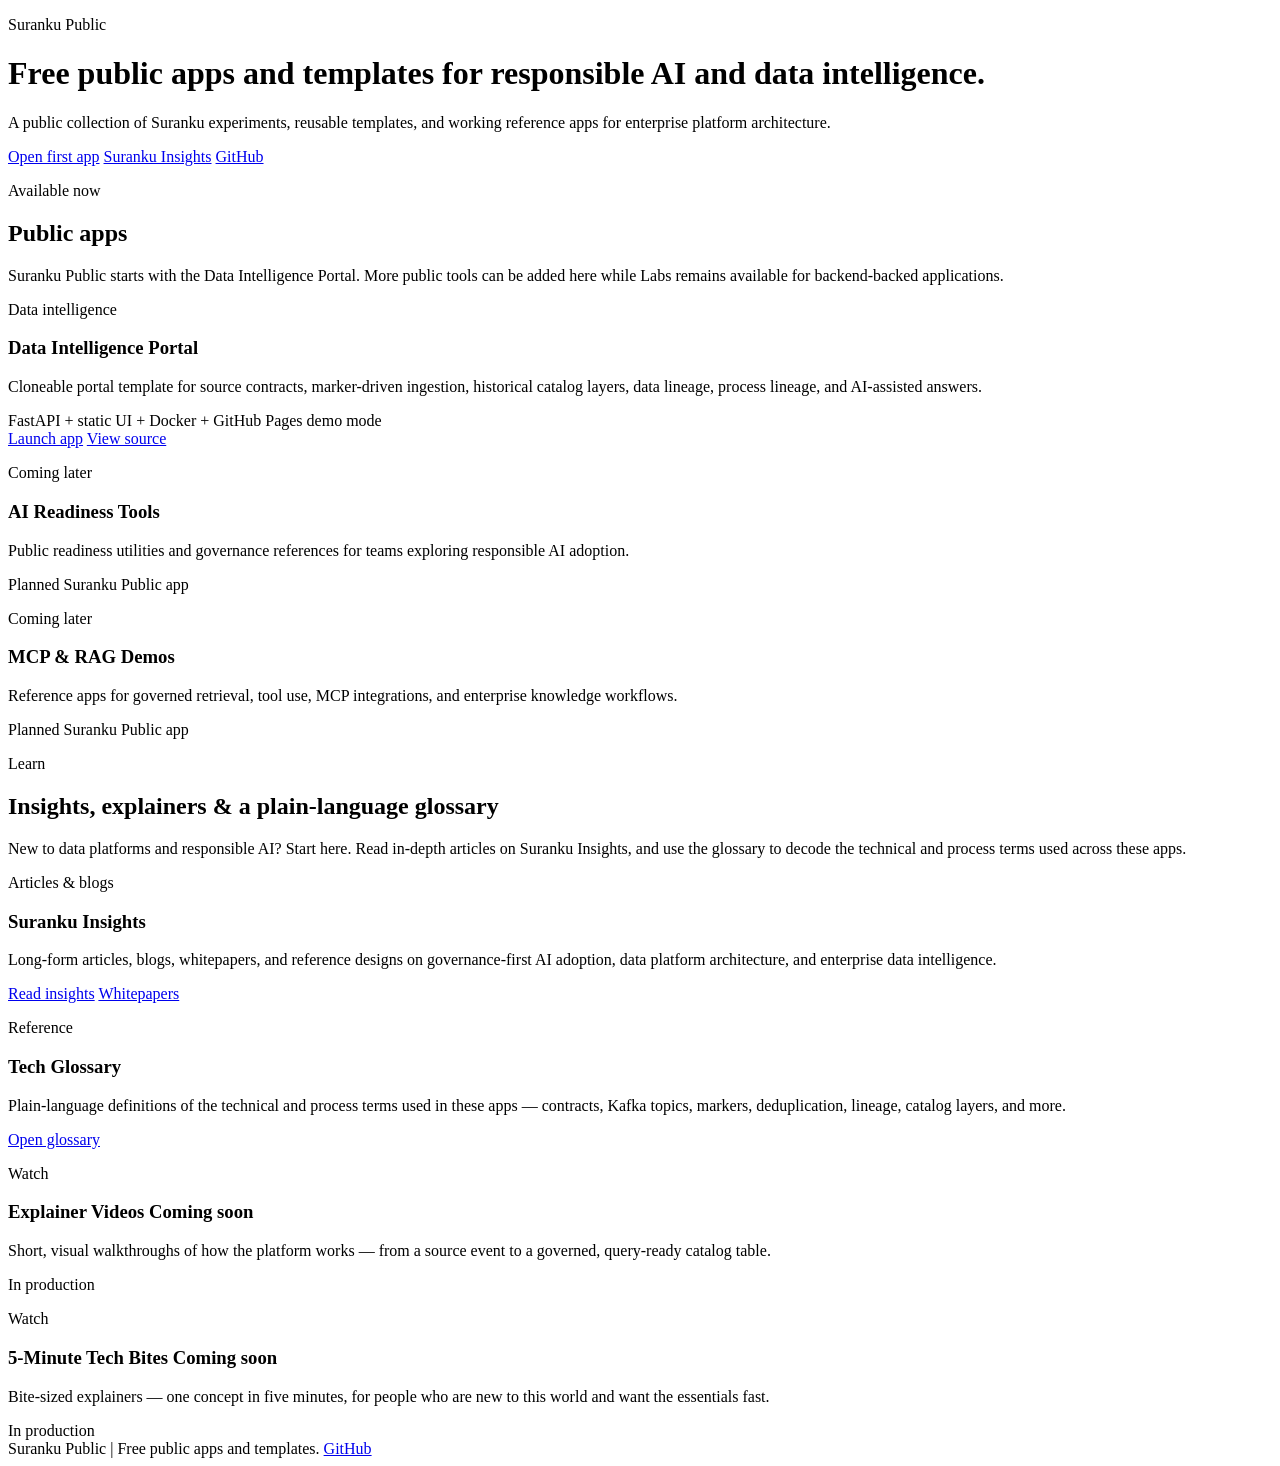
==== site/index.html @ a67101d7 "Merge pull request #11 from Yamini-Suranku/feature/monorepo-suranku-public Restructure into the sura" ====
<!doctype html>
<html lang="en">
<head>
  <meta charset="utf-8">
  <meta name="viewport" content="width=device-width, initial-scale=1">
  <title>Suranku Public</title>
  <link rel="preconnect" href="https://fonts.googleapis.com">
  <link rel="preconnect" href="https://fonts.gstatic.com" crossorigin>
  <link href="https://fonts.googleapis.com/css2?family=Inter:wght@300;400;500;600;700;800&family=Space+Grotesk:wght@500;600;700&display=swap" rel="stylesheet">
  <link rel="stylesheet" href="/assets/styles.css?v=5">
</head>
<body>
  <header class="topbar public-hero">
    <div>
      <p class="eyebrow">Suranku Public</p>
      <h1>Free public apps and templates for <span class="grad">responsible AI</span> and data intelligence.</h1>
      <p class="lede">A public collection of Suranku experiments, reusable templates, and working reference apps for enterprise platform architecture.</p>
    </div>
    <div class="actions">
      <a class="button-link primary" href="/data-intelligence-portal/">Open first app</a>
      <a class="button-link" href="https://suranku.com/insights/index.html">Suranku Insights</a>
      <a class="button-link" href="https://github.com/Yamini-Suranku/data-intelligence-portal">GitHub</a>
    </div>
  </header>

  <main>
    <section id="public-apps" class="panel active">
      <div class="section-head">
        <div>
          <p class="eyebrow">Available now</p>
          <h2>Public apps</h2>
        </div>
        <p>Suranku Public starts with the Data Intelligence Portal. More public tools can be added here while Labs remains available for backend-backed applications.</p>
      </div>
      <div class="grid">
        <article class="card app-card">
          <p class="eyebrow">Data intelligence</p>
          <h3>Data Intelligence Portal</h3>
          <p>Cloneable portal template for source contracts, marker-driven ingestion, historical catalog layers, data lineage, process lineage, and AI-assisted answers.</p>
          <div class="meta">FastAPI + static UI + Docker + GitHub Pages demo mode</div>
          <div class="card-actions">
            <a class="button-link primary" href="/data-intelligence-portal/#build">Launch app</a>
            <a class="button-link" href="https://github.com/Yamini-Suranku/data-intelligence-portal">View source</a>
          </div>
        </article>
        <article class="card app-card">
          <p class="eyebrow">Coming later</p>
          <h3>AI Readiness Tools</h3>
          <p>Public readiness utilities and governance references for teams exploring responsible AI adoption.</p>
          <div class="meta">Planned Suranku Public app</div>
        </article>
        <article class="card app-card">
          <p class="eyebrow">Coming later</p>
          <h3>MCP & RAG Demos</h3>
          <p>Reference apps for governed retrieval, tool use, MCP integrations, and enterprise knowledge workflows.</p>
          <div class="meta">Planned Suranku Public app</div>
        </article>
      </div>
    </section>

    <section id="learn" class="panel">
      <div class="section-head">
        <div>
          <p class="eyebrow">Learn</p>
          <h2>Insights, explainers &amp; a plain-language glossary</h2>
        </div>
        <p>New to data platforms and responsible AI? Start here. Read in-depth
          articles on Suranku Insights, and use the glossary to decode the
          technical and process terms used across these apps.</p>
      </div>
      <div class="grid">
        <article class="card app-card">
          <p class="eyebrow">Articles &amp; blogs</p>
          <h3>Suranku Insights</h3>
          <p>Long-form articles, blogs, whitepapers, and reference designs on
            governance-first AI adoption, data platform architecture, and
            enterprise data intelligence.</p>
          <div class="card-actions">
            <a class="button-link primary" href="https://suranku.com/insights/index.html">Read insights</a>
            <a class="button-link" href="https://suranku.com/insights/index.html#whitepapers">Whitepapers</a>
          </div>
        </article>

        <article class="card app-card">
          <p class="eyebrow">Reference</p>
          <h3>Tech Glossary</h3>
          <p>Plain-language definitions of the technical and process terms used
            in these apps — contracts, Kafka topics, markers, deduplication,
            lineage, catalog layers, and more.</p>
          <div class="card-actions">
            <a class="button-link primary" href="/learn/glossary.html#glossary-search">Open glossary</a>
          </div>
        </article>

        <article class="card app-card is-soon">
          <p class="eyebrow">Watch</p>
          <h3>Explainer Videos <span class="badge">Coming soon</span></h3>
          <p>Short, visual walkthroughs of how the platform works — from a source
            event to a governed, query-ready catalog table.</p>
          <div class="meta">In production</div>
        </article>

        <article class="card app-card is-soon">
          <p class="eyebrow">Watch</p>
          <h3>5-Minute Tech Bites <span class="badge">Coming soon</span></h3>
          <p>Bite-sized explainers — one concept in five minutes, for people who
            are new to this world and want the essentials fast.</p>
          <div class="meta">In production</div>
        </article>
      </div>
    </section>
  </main>

  <footer>
    <span>Suranku Public | Free public apps and templates.</span>
    <a href="https://github.com/Yamini-Suranku/data-intelligence-portal">GitHub</a>
  </footer>
</body>
</html>
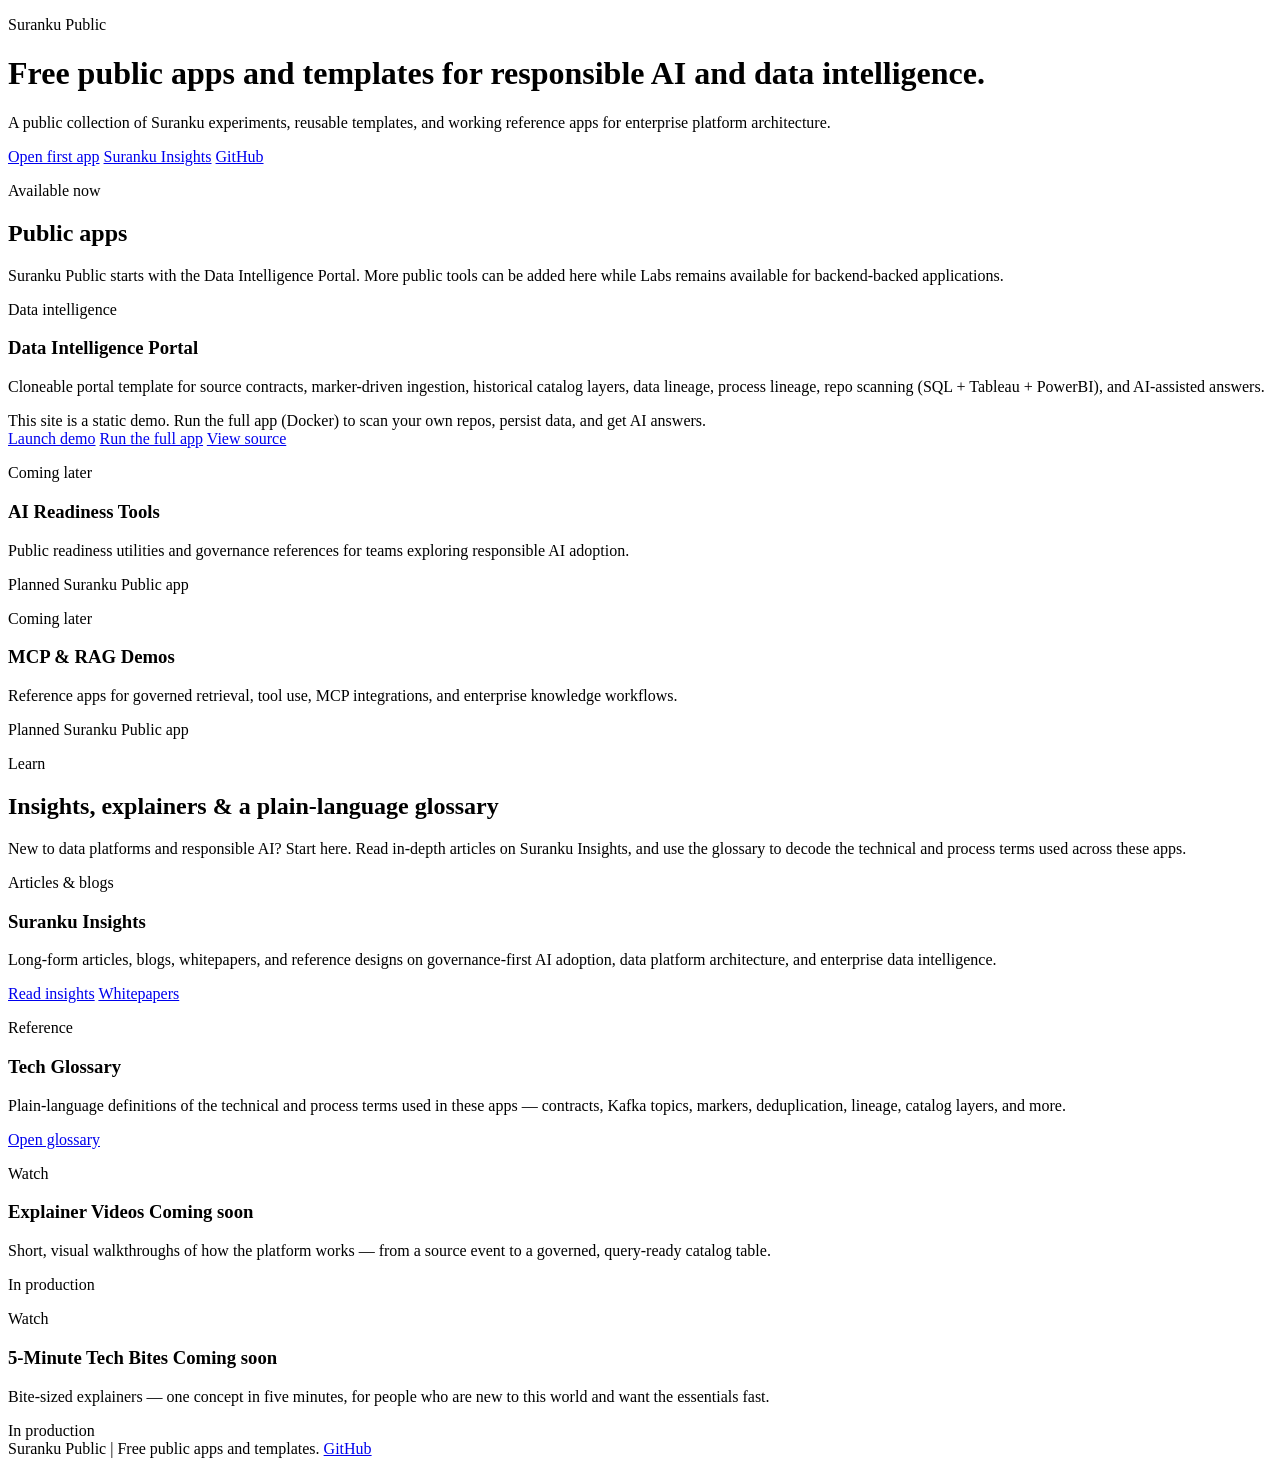
==== commit ed892c87: "Add "run the full app" path: Docker quickstart, hosted deploy configs, hub CTA The published site is" ====
--- a/site/index.html
+++ b/site/index.html
@@ -19,7 +19,7 @@
     <div class="actions">
       <a class="button-link primary" href="/data-intelligence-portal/">Open first app</a>
       <a class="button-link" href="https://suranku.com/insights/index.html">Suranku Insights</a>
-      <a class="button-link" href="https://github.com/Yamini-Suranku/data-intelligence-portal">GitHub</a>
+      <a class="button-link" href="https://github.com/Yamini-Suranku/suranku-public">GitHub</a>
     </div>
   </header>
 
@@ -36,11 +36,12 @@
         <article class="card app-card">
           <p class="eyebrow">Data intelligence</p>
           <h3>Data Intelligence Portal</h3>
-          <p>Cloneable portal template for source contracts, marker-driven ingestion, historical catalog layers, data lineage, process lineage, and AI-assisted answers.</p>
-          <div class="meta">FastAPI + static UI + Docker + GitHub Pages demo mode</div>
+          <p>Cloneable portal template for source contracts, marker-driven ingestion, historical catalog layers, data lineage, process lineage, repo scanning (SQL + Tableau + PowerBI), and AI-assisted answers.</p>
+          <div class="meta">This site is a static demo. Run the full app (Docker) to scan your own repos, persist data, and get AI answers.</div>
           <div class="card-actions">
-            <a class="button-link primary" href="/data-intelligence-portal/#build">Launch app</a>
-            <a class="button-link" href="https://github.com/Yamini-Suranku/data-intelligence-portal">View source</a>
+            <a class="button-link primary" href="/data-intelligence-portal/#build">Launch demo</a>
+            <a class="button-link" href="https://github.com/Yamini-Suranku/suranku-public#run-the-full-app-docker--recommended">Run the full app</a>
+            <a class="button-link" href="https://github.com/Yamini-Suranku/suranku-public">View source</a>
           </div>
         </article>
         <article class="card app-card">
@@ -113,7 +114,7 @@
 
   <footer>
     <span>Suranku Public | Free public apps and templates.</span>
-    <a href="https://github.com/Yamini-Suranku/data-intelligence-portal">GitHub</a>
+    <a href="https://github.com/Yamini-Suranku/suranku-public">GitHub</a>
   </footer>
 </body>
 </html>
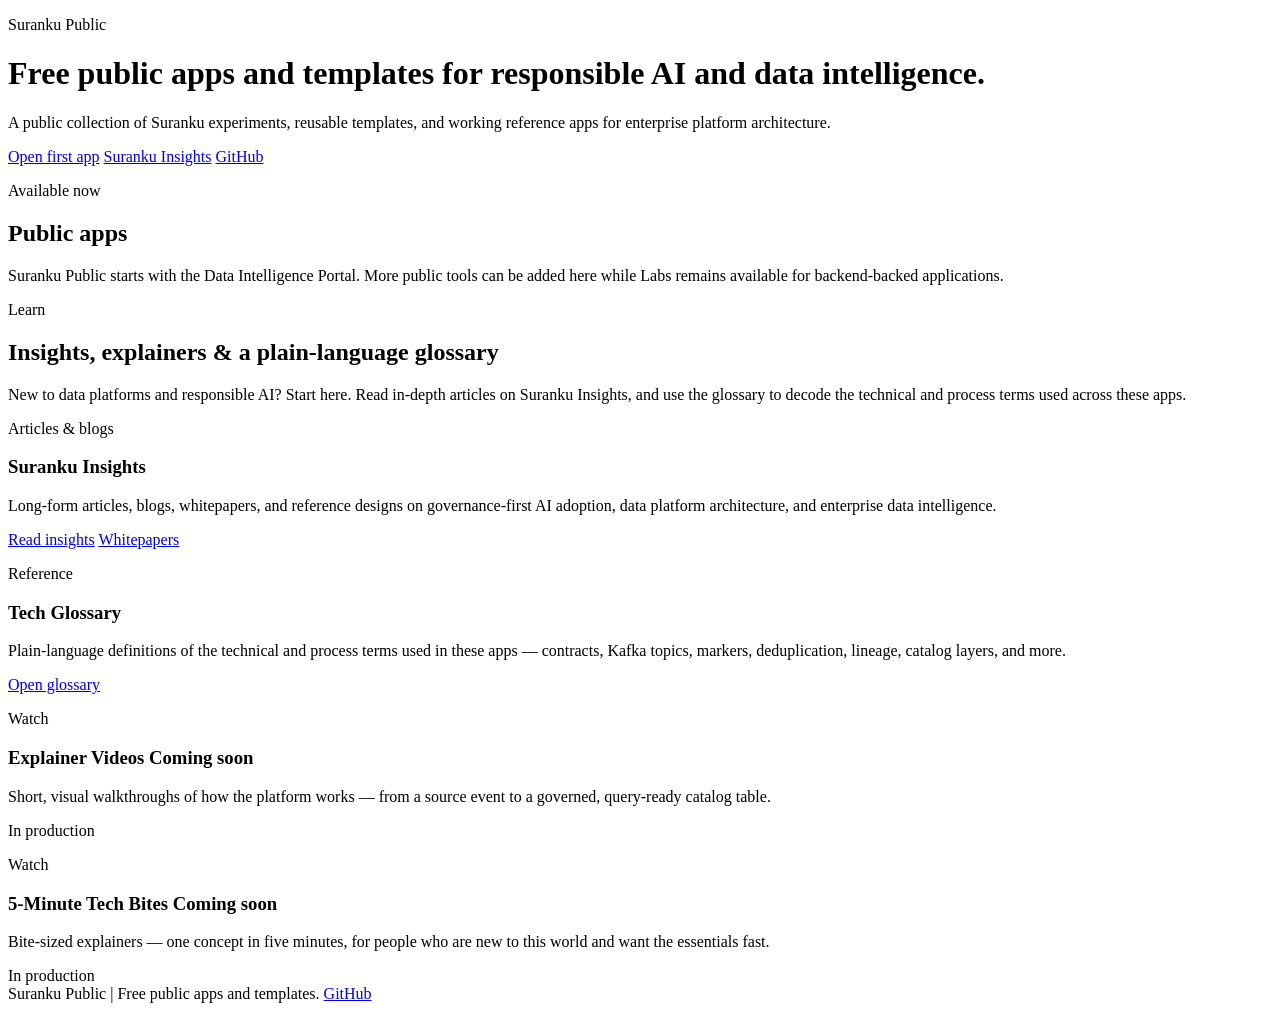
==== commit 14fb559b: "Merge pull request #18 from Yamini-Suranku/feature/multi-app-path-architecture Feature/multi app pat" ====
--- a/site/index.html
+++ b/site/index.html
@@ -32,30 +32,20 @@
         </div>
         <p>Suranku Public starts with the Data Intelligence Portal. More public tools can be added here while Labs remains available for backend-backed applications.</p>
       </div>
-      <div class="grid">
-        <article class="card app-card">
-          <p class="eyebrow">Data intelligence</p>
-          <h3>Data Intelligence Portal</h3>
-          <p>Cloneable portal template for source contracts, marker-driven ingestion, historical catalog layers, data lineage, process lineage, repo scanning (SQL + Tableau + PowerBI), and AI-assisted answers.</p>
-          <div class="meta">This site is a static demo. Run the full app (Docker) to scan your own repos, persist data, and get AI answers.</div>
-          <div class="card-actions">
-            <a class="button-link primary" href="/data-intelligence-portal/#build">Launch demo</a>
-            <a class="button-link" href="https://github.com/Yamini-Suranku/suranku-public#run-the-full-app-docker--recommended">Run the full app</a>
-            <a class="button-link" href="https://github.com/Yamini-Suranku/suranku-public">View source</a>
-          </div>
-        </article>
-        <article class="card app-card">
-          <p class="eyebrow">Coming later</p>
-          <h3>AI Readiness Tools</h3>
-          <p>Public readiness utilities and governance references for teams exploring responsible AI adoption.</p>
-          <div class="meta">Planned Suranku Public app</div>
-        </article>
-        <article class="card app-card">
-          <p class="eyebrow">Coming later</p>
-          <h3>MCP & RAG Demos</h3>
-          <p>Reference apps for governed retrieval, tool use, MCP integrations, and enterprise knowledge workflows.</p>
-          <div class="meta">Planned Suranku Public app</div>
-        </article>
+      <!-- Cards are rendered from /apps.json (the app registry) by the script below.
+           To add an app: add an entry to apps.json (see CONVENTIONS.md). -->
+      <div class="grid" id="apps-grid">
+        <noscript>
+          <article class="card app-card">
+            <p class="eyebrow">Data intelligence</p>
+            <h3>Data Intelligence Portal</h3>
+            <p>Cloneable portal for source contracts, marker-driven ingestion, catalog layers, data &amp; process lineage, repo scanning, and AI-assisted answers.</p>
+            <div class="card-actions">
+              <a class="button-link primary" href="/data-intelligence-portal/">Open demo</a>
+              <a class="button-link" href="https://github.com/Yamini-Suranku/suranku-public/tree/main/apps/data-intelligence-portal">Get the code</a>
+            </div>
+          </article>
+        </noscript>
       </div>
     </section>
 
@@ -116,5 +106,50 @@
     <span>Suranku Public | Free public apps and templates.</span>
     <a href="https://github.com/Yamini-Suranku/suranku-public">GitHub</a>
   </footer>
+
+  <script>
+    // Registry-driven app hub. Cards come from /apps.json so adding an app is a
+    // data change, not HTML. The live host (app.suranku.com) and the static host
+    // (public.suranku.com) render the same cards; "Open demo" is a relative link
+    // so each host opens its own version of the page.
+    (function () {
+      var LIVE_HOST = "https://app.suranku.com";
+      var grid = document.getElementById("apps-grid");
+      function esc(v) {
+        return String(v == null ? "" : v)
+          .replace(/&/g, "&amp;").replace(/</g, "&lt;").replace(/>/g, "&gt;").replace(/"/g, "&quot;");
+      }
+      function badge(status) {
+        if (status === "live") return ' <span class="badge">Live</span>';
+        if (status === "static-only") return ' <span class="badge">Static demo</span>';
+        if (status === "soon") return ' <span class="badge">Coming soon</span>';
+        return "";
+      }
+      function card(app) {
+        var soon = app.status === "soon";
+        var actions;
+        if (soon) {
+          actions = '<div class="meta">Planned Suranku Public app</div>';
+        } else {
+          var live = app.api
+            ? '<a class="button-link" href="' + LIVE_HOST + esc(app.page) + '">Live app ↗</a>' : "";
+          var code = app.repo
+            ? '<a class="button-link" href="' + esc(app.repo) + '">Get the code</a>' : "";
+          actions =
+            '<div class="card-actions">' +
+            '<a class="button-link primary" href="' + esc(app.page) + '">Open demo</a>' +
+            live + code + "</div>";
+        }
+        return '<article class="card app-card' + (soon ? " is-soon" : "") + '">' +
+          '<p class="eyebrow">' + esc(app.category || "Public app") + "</p>" +
+          "<h3>" + esc(app.name) + badge(app.status) + "</h3>" +
+          "<p>" + esc(app.blurb) + "</p>" + actions + "</article>";
+      }
+      fetch("/apps.json", { cache: "no-cache" })
+        .then(function (r) { if (!r.ok) throw new Error("apps.json"); return r.json(); })
+        .then(function (apps) { grid.innerHTML = apps.map(card).join(""); })
+        .catch(function () { /* keep the <noscript> fallback already in the grid */ });
+    })();
+  </script>
 </body>
 </html>
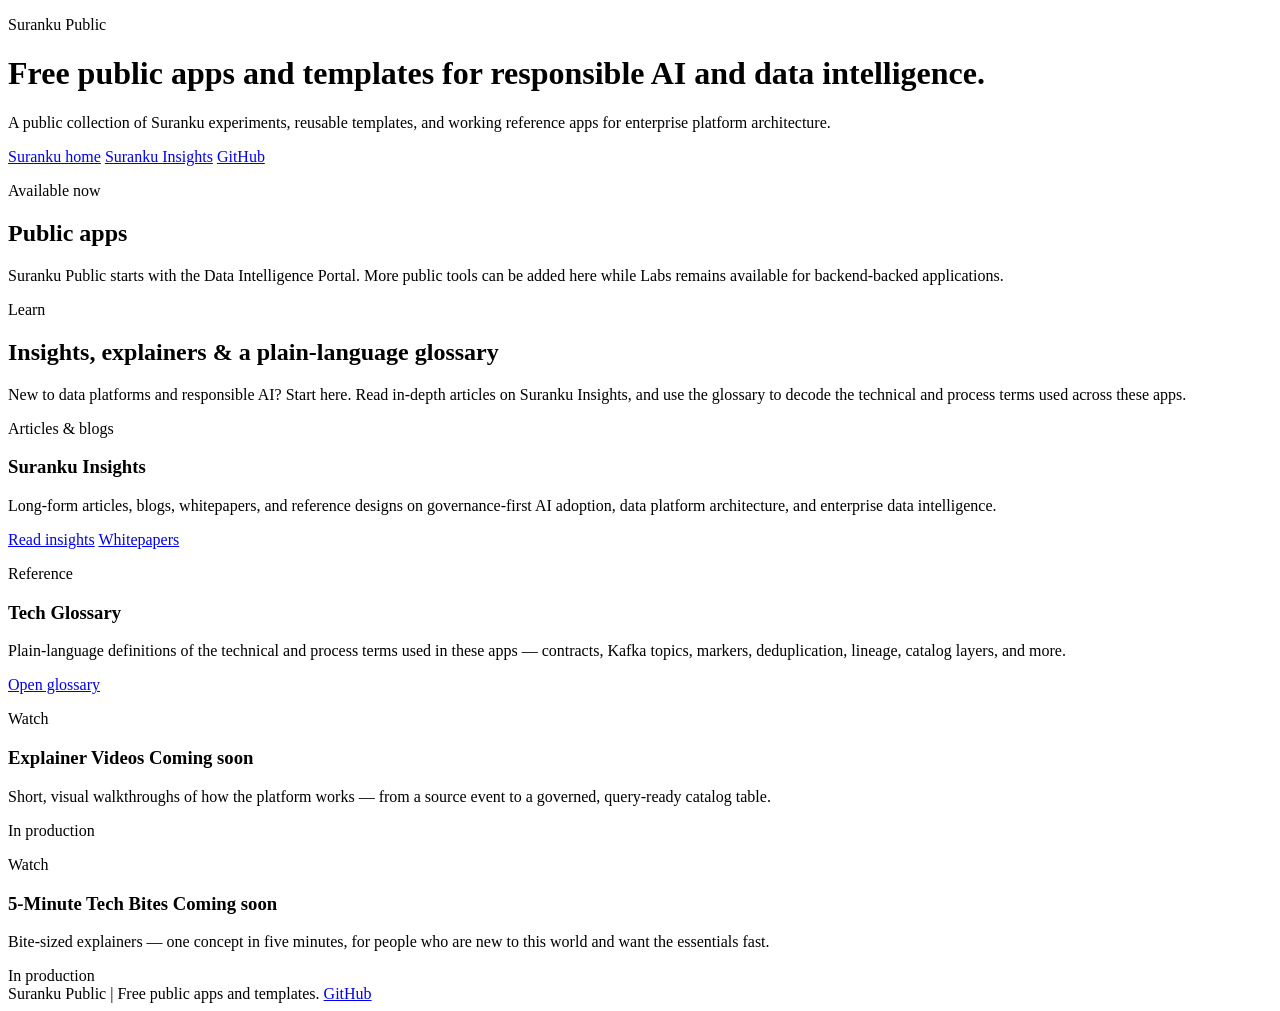
==== commit f9b70f00: "feat: architecture cross-links, nav enhancements, horizontal hub actions, H1 size fix - Add architec" ====
--- a/site/index.html
+++ b/site/index.html
@@ -17,7 +17,7 @@
       <p class="lede">A public collection of Suranku experiments, reusable templates, and working reference apps for enterprise platform architecture.</p>
     </div>
     <div class="actions">
-      <a class="button-link primary" href="/data-intelligence-portal/">Open first app</a>
+<a class="button-link" href="https://suranku.com" target="_blank" rel="noopener noreferrer">Suranku home</a>
       <a class="button-link" href="https://suranku.com/insights/index.html">Suranku Insights</a>
       <a class="button-link" href="https://github.com/Yamini-Suranku/suranku-public">GitHub</a>
     </div>
@@ -43,6 +43,7 @@
             <div class="card-actions">
               <a class="button-link primary" href="/data-intelligence-portal/">Open demo</a>
               <a class="button-link" href="https://github.com/Yamini-Suranku/suranku-public/tree/main/apps/data-intelligence-portal">Get the code</a>
+              <a class="button-link" href="https://suranku.com/solutions/data-intelligence-portal-architecture.html" target="_blank" rel="noopener noreferrer">See the design</a>
             </div>
           </article>
         </noscript>
@@ -135,10 +136,12 @@
             ? '<a class="button-link" href="' + LIVE_HOST + esc(app.page) + '">Live app ↗</a>' : "";
           var code = app.repo
             ? '<a class="button-link" href="' + esc(app.repo) + '">Get the code</a>' : "";
+          var arch = app.architecture
+            ? '<a class="button-link" href="' + esc(app.architecture) + '" target="_blank" rel="noopener noreferrer">See the design</a>' : "";
           actions =
             '<div class="card-actions">' +
             '<a class="button-link primary" href="' + esc(app.page) + '">Open demo</a>' +
-            live + code + "</div>";
+            live + code + arch + "</div>";
         }
         return '<article class="card app-card' + (soon ? " is-soon" : "") + '">' +
           '<p class="eyebrow">' + esc(app.category || "Public app") + "</p>" +
